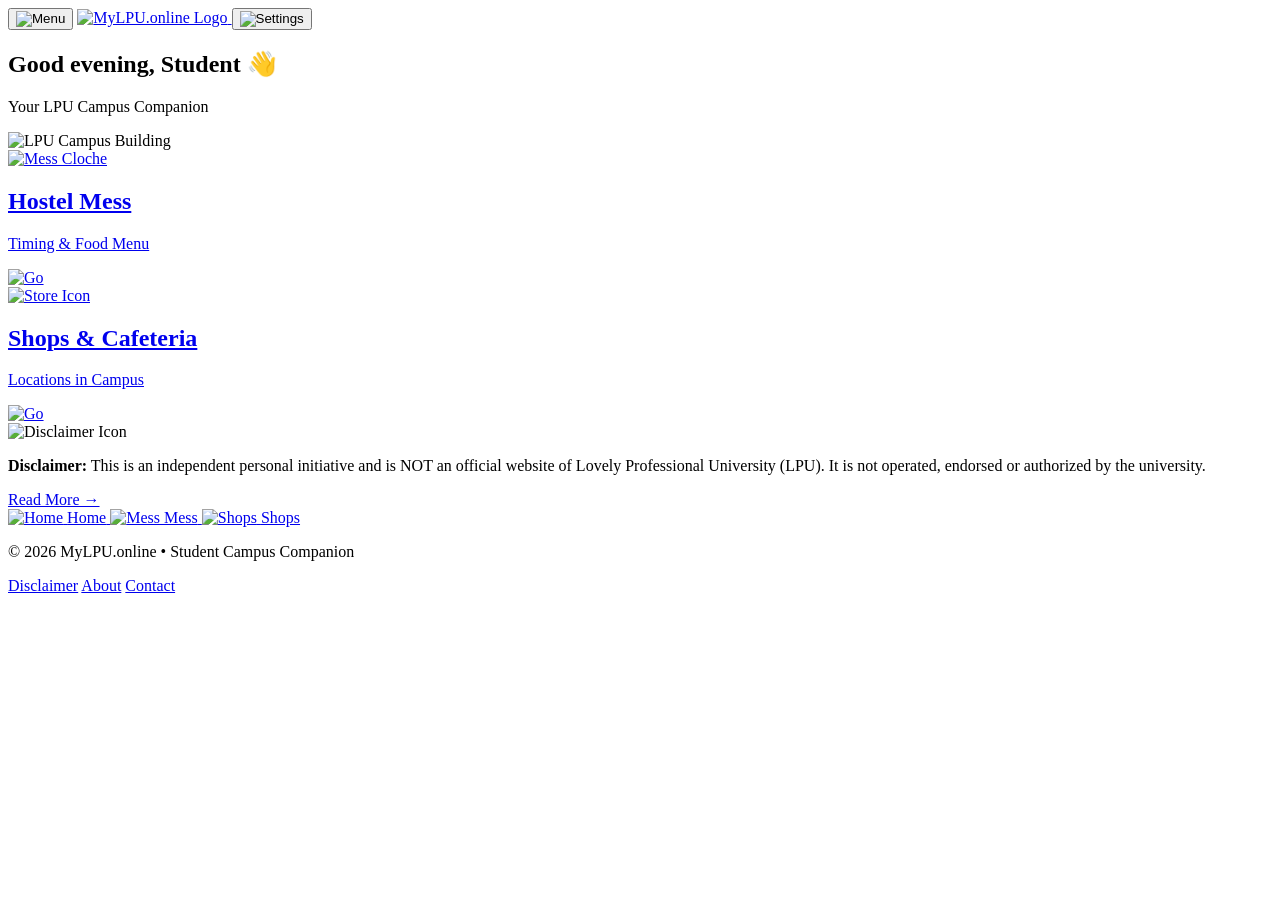
==== index.html @ d9cbcbd5 "Add files via upload" ====
<!DOCTYPE html>
<html lang="en">
<head>
  <meta charset="UTF-8">
  <meta name="viewport" content="width=device-width, initial-scale=1.0, maximum-scale=5.0">
  <title>MyLPU.online — Your LPU Campus Companion</title>
  <meta name="description" content="An independent student-created companion for Lovely Professional University. Explore hostel mess schedules, food menus, shops, and 3D campus navigation.">
  <link rel="stylesheet" href="css/style.css">
  <link rel="icon" type="image/svg+xml" href="assets/icons/logo.svg">
</head>
<body>

  <!-- Header V2 matching Screenshot 2 -->
  <header class="site-header-v2">
    <div class="header-container-v2">
      <!-- Hamburger Menu Button -->
      <button id="menu-toggle-btn" class="header-icon-btn" type="button" aria-label="Open Navigation Menu">
        <img src="assets/icons/menu.svg" alt="Menu" width="20" height="20">
      </button>

      <!-- Center Brand Logo -->
      <a href="index.html" class="header-logo-center" aria-label="MyLPU.online Home">
        <img src="assets/icons/logo.svg" alt="MyLPU.online Logo" class="header-center-logo">
      </a>

      <!-- Settings Button (Replaced Notification Button) -->
      <button id="settings-toggle-btn" class="header-icon-btn" type="button" aria-label="Settings">
        <img src="assets/icons/settings.svg" alt="Settings" width="20" height="20">
      </button>
    </div>
  </header>

  <!-- Main Content -->
  <main class="main-wrapper">
    <!-- Welcome Greeting -->
    <section class="greeting-section" aria-labelledby="dynamic-greeting">
      <h1 id="dynamic-greeting" class="dynamic-greeting">
        <span id="greeting-text">Good evening, Student</span>
        <span class="wave-emoji" aria-hidden="true">👋</span>
      </h1>
      <p class="greeting-subtitle">Your LPU Campus Companion</p>
    </section>

    <!-- Campus Picture Hero Banner (Uploaded Image 3) -->
    <div class="campus-hero-banner">
      <img src="assets/campus.png" alt="LPU Campus Building">
      <div class="campus-hero-overlay"></div>
    </div>

    <!-- Feature Cards Layout matching Screenshot 2 -->
    <section class="feature-cards-v2" aria-label="Campus Primary Services">
      <!-- CARD 1: HOSTEL MESS (Orange Glow Border) -->
      <a href="hostel-mess.html" class="feature-card-item highlight-orange">
        <div class="feature-card-left">
          <div class="feature-card-badge orange-badge">
            <img src="assets/icons/cloche.svg" alt="Mess Cloche" width="26" height="26">
          </div>
          <div class="feature-card-info">
            <h2>Hostel Mess</h2>
            <p>Timing &amp; Food Menu</p>
          </div>
        </div>
        <div class="feature-card-arrow">
          <img src="assets/icons/chevron-right.svg" alt="Go" width="18" height="18">
        </div>
      </a>

      <!-- CARD 2: SHOPS & CAFETERIA -->
      <a href="shops.html" class="feature-card-item">
        <div class="feature-card-left">
          <div class="feature-card-badge dark-badge">
            <img src="assets/icons/store.svg" alt="Store Icon" width="26" height="26">
          </div>
          <div class="feature-card-info">
            <h2>Shops &amp; Cafeteria</h2>
            <p>Locations in Campus</p>
          </div>
        </div>
        <div class="feature-card-arrow">
          <img src="assets/icons/chevron-right.svg" alt="Go" width="18" height="18">
        </div>
      </a>
    </section>

    <!-- Bottom Disclaimer Section -->
    <section class="bottom-disclaimer-box" aria-label="Disclaimer Notice">
      <img src="assets/icons/shield.svg" alt="Disclaimer Icon" class="disclaimer-shield-icon" width="20" height="20">
      <div class="disclaimer-text-content">
        <p>
          <strong>Disclaimer:</strong> This is an independent personal initiative and is NOT an official website of Lovely Professional University (LPU). It is not operated, endorsed or authorized by the university.
        </p>
        <a href="disclaimer.html" class="disclaimer-read-link">Read More &rarr;</a>
      </div>
    </section>
  </main>

  <!-- Mobile Bottom Navigation Bar -->
  <nav class="bottom-nav" aria-label="Mobile Bottom Navigation">
    <a href="index.html" class="bottom-nav-item active">
      <img src="assets/icons/home.svg" alt="Home" width="22" height="22">
      <span>Home</span>
    </a>
    <a href="hostel-mess.html" class="bottom-nav-item">
      <img src="assets/icons/utensils.svg" alt="Mess" width="22" height="22">
      <span>Mess</span>
    </a>
    <a href="shops.html" class="bottom-nav-item">
      <img src="assets/icons/store.svg" alt="Shops" width="22" height="22">
      <span>Shops</span>
    </a>
  </nav>

  <!-- Settings Modal Dialog -->
  <div id="settings-modal" class="settings-modal" style="display: none;">
    <div class="settings-backdrop" id="settings-backdrop"></div>
    <div class="settings-dialog">
      <div class="settings-header">
        <h2 style="font-size: 1.15rem; font-weight: 800; color: #FFFFFF;">Settings &amp; Info</h2>
        <button id="settings-close-btn" class="settings-close-btn" type="button" aria-label="Close Settings">&times;</button>
      </div>
      <div class="settings-body">
        <div class="setting-row">
          <div>
            <p class="setting-title">Campus Hub</p>
            <p class="setting-sub">Lovely Professional University, Punjab</p>
          </div>
          <span class="setting-badge">Active</span>
        </div>
        <div class="setting-row">
          <div>
            <p class="setting-title">Hostel Dining Schedule</p>
            <p class="setting-sub">Boys Hostel 14-Day Cycle</p>
          </div>
          <span class="setting-badge">Synced</span>
        </div>
        <div class="setting-links">
          <a href="disclaimer.html" class="setting-link-btn">Legal Disclaimer Notice &rarr;</a>
          <a href="about.html" class="setting-link-btn">About MyLPU.online Platform &rarr;</a>
          <a href="contact.html" class="setting-link-btn">Contact / Submit Correction &rarr;</a>
        </div>
      </div>
    </div>
  </div>

  <!-- Navigation Drawer (Hamburger Menu) -->
  <div id="nav-drawer" class="nav-drawer" style="display: none;">
    <div class="drawer-backdrop" id="drawer-backdrop"></div>
    <div class="drawer-content">
      <div class="drawer-header">
        <img src="assets/icons/logo.svg" alt="MyLPU Logo" style="height: 38px;">
        <button id="drawer-close-btn" class="settings-close-btn" type="button" aria-label="Close Menu">&times;</button>
      </div>
      <nav class="drawer-links">
        <a href="index.html" class="drawer-link active">Home</a>
        <a href="hostel-mess.html" class="drawer-link">Hostel Mess</a>
        <a href="shops.html" class="drawer-link">Shops &amp; Cafeteria</a>
        <a href="disclaimer.html" class="drawer-link">Disclaimer</a>
        <a href="about.html" class="drawer-link">About Us</a>
        <a href="contact.html" class="drawer-link">Contact</a>
      </nav>
    </div>
  </div>

  <!-- Footer -->
  <footer class="site-footer">
    <div class="footer-content">
      <p>&copy; 2026 MyLPU.online • Student Campus Companion</p>
      <div class="footer-nav">
        <a href="disclaimer.html">Disclaimer</a>
        <a href="about.html">About</a>
        <a href="contact.html">Contact</a>
      </div>
    </div>
  </footer>

  <script src="js/menu-data.js"></script>
  <script src="js/app.js"></script>
</body>
</html>
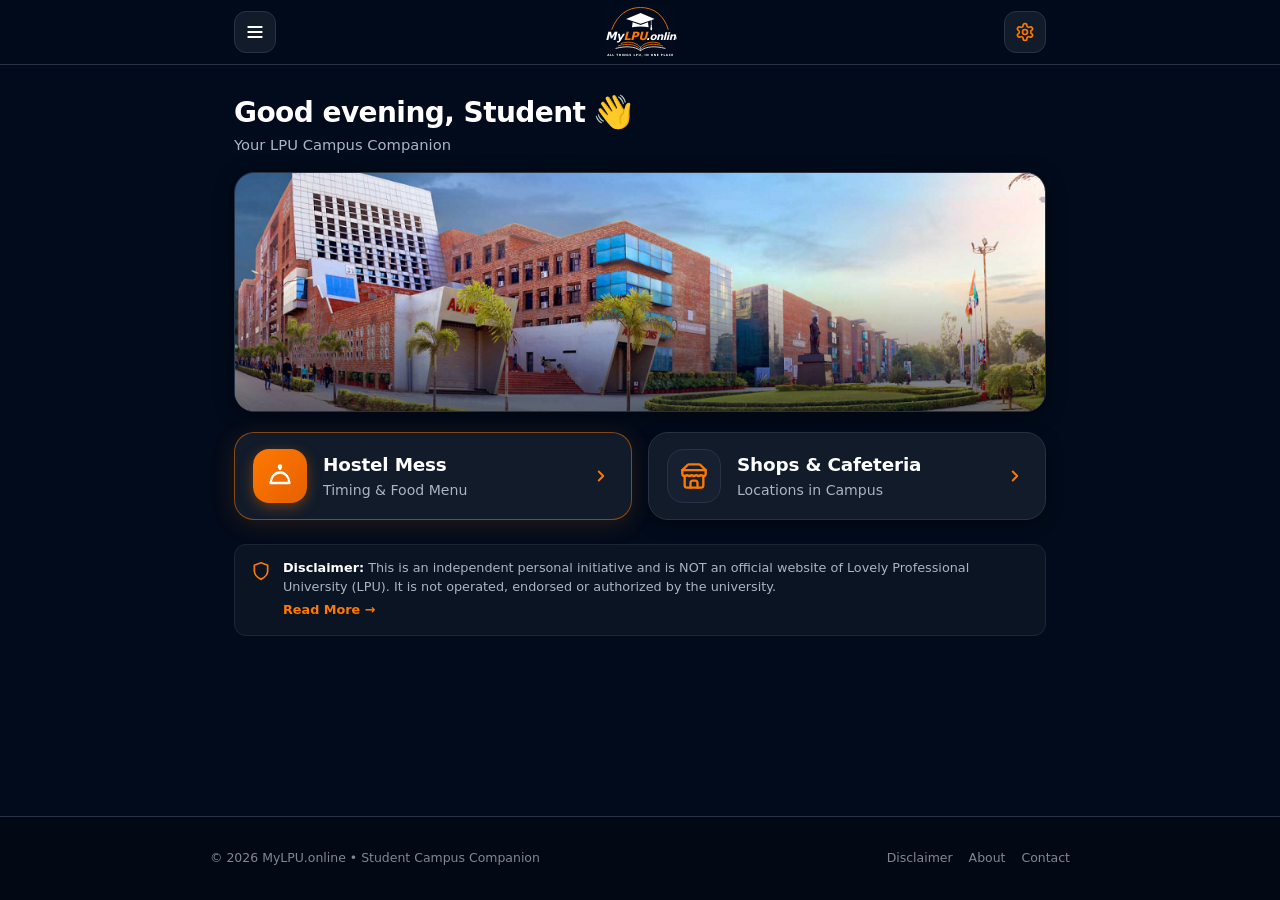
==== commit e848b717: "Update index.html" ====
--- a/index.html
+++ b/index.html
@@ -7,6 +7,8 @@
   <meta name="description" content="An independent student-created companion for Lovely Professional University. Explore hostel mess schedules, food menus, shops, and 3D campus navigation.">
   <link rel="stylesheet" href="css/style.css">
   <link rel="icon" type="image/svg+xml" href="assets/icons/logo.svg">
+  <script async src="https://pagead2.googlesyndication.com/pagead/js/adsbygoogle.js?client=ca-pub-3467220870074340"
+     crossorigin="anonymous"></script>
 </head>
 <body>
 
--- a/css/style.css
+++ b/css/style.css
@@ -0,0 +1,1683 @@
+
+:root {
+  --bg-primary: #020B1B;
+  --bg-surface: #0B1422;
+  --bg-card: #111B2A;
+  --bg-card-dark: #151519;
+  --bg-card-hover: #162338;
+  --accent-orange: #FF7900;
+  --accent-orange-hover: #E66D00;
+  --accent-orange-light: rgba(255, 121, 0, 0.12);
+  --accent-orange-border: rgba(255, 121, 0, 0.3);
+  --text-primary: #FFFFFF;
+  --text-secondary: #AAB4C5;
+  --text-muted: #85858F;
+  --border: #273244;
+  --border-dark: #28282D;
+  --border-subtle: #1C2638;
+  --success: #10B981;
+  --success-bg: rgba(16, 185, 129, 0.12);
+  --radius-lg: 18px;
+  --radius-md: 12px;
+  --radius-sm: 8px;
+  --radius-full: 9999px;
+  --shadow-card: 0 8px 24px -4px rgba(0, 0, 0, 0.5);
+  --shadow-glow: 0 0 20px -3px rgba(255, 121, 0, 0.35);
+  --font-family: system-ui, -apple-system, BlinkMacSystemFont, "Segoe UI", Roboto, "Helvetica Neue", Arial, sans-serif;
+}
+
+/* Reset & Box Sizing */
+*, *::before, *::after {
+  box-sizing: border-box;
+  margin: 0;
+  padding: 0;
+}
+
+html {
+  font-family: var(--font-family);
+  background-color: var(--bg-primary);
+  color: var(--text-primary);
+  scroll-behavior: smooth;
+  -webkit-text-size-adjust: 100%;
+}
+
+body {
+  min-height: 100vh;
+  display: flex;
+  flex-direction: column;
+  background-color: var(--bg-primary);
+  color: var(--text-primary);
+  line-height: 1.5;
+  overflow-x: hidden;
+}
+
+/* Links & Buttons */
+a {
+  color: inherit;
+  text-decoration: none;
+  transition: all 0.2s ease;
+}
+
+button {
+  cursor: pointer;
+  border: none;
+  background: none;
+  font-family: inherit;
+  transition: all 0.2s ease;
+}
+
+/* Custom Scrollbars */
+::-webkit-scrollbar {
+  width: 6px;
+  height: 6px;
+}
+::-webkit-scrollbar-track {
+  background: #070E1A;
+}
+::-webkit-scrollbar-thumb {
+  background: var(--border);
+  border-radius: 4px;
+}
+::-webkit-scrollbar-thumb:hover {
+  background: var(--accent-orange);
+}
+
+/* ==========================================================================
+   Header & Navigation
+   ========================================================================== */
+.site-header,
+.site-header-v2 {
+  position: sticky;
+  top: 0;
+  z-index: 50;
+  width: 100%;
+  background: rgba(2, 11, 27, 0.95);
+  backdrop-filter: blur(12px);
+  -webkit-backdrop-filter: blur(12px);
+  border-bottom: 1px solid var(--border);
+}
+
+.header-container,
+.header-container-v2 {
+  max-width: 480px;
+  width: 100%;
+  margin: 0 auto;
+  padding: 0 16px;
+  height: 60px;
+  display: flex !important;
+  flex-direction: row !important;
+  align-items: center !important;
+  justify-content: space-between !important;
+  box-sizing: border-box;
+}
+
+@media (min-width: 768px) {
+  .header-container,
+  .header-container-v2 {
+    max-width: 860px;
+    padding: 0 24px;
+    height: 64px;
+  }
+}
+
+.header-logo-center {
+  flex: 1;
+  display: flex;
+  align-items: center;
+  justify-content: center;
+  text-decoration: none;
+  height: 100%;
+  padding: 0 8px;
+}
+
+.header-page-title {
+  flex: 1;
+  text-align: center;
+  font-size: 1.15rem;
+  font-weight: 700;
+  color: #FFFFFF;
+  letter-spacing: -0.01em;
+  margin: 0;
+  padding: 0 8px;
+}
+
+.brand-logo {
+  display: inline-flex;
+  align-items: center;
+  gap: 10px;
+  text-decoration: none;
+}
+
+.logo-badge {
+  width: 34px;
+  height: 34px;
+  border-radius: 10px;
+  background: linear-gradient(135deg, #1E293B, #0B1422);
+  border: 1px solid var(--accent-orange-border);
+  display: flex;
+  align-items: center;
+  justify-content: center;
+  box-shadow: var(--shadow-glow);
+}
+
+.logo-badge img {
+  width: 22px;
+  height: 22px;
+}
+
+.logo-text {
+  font-size: 1.25rem;
+  font-weight: 800;
+  letter-spacing: -0.02em;
+  color: #FFFFFF;
+}
+
+.logo-text .orange {
+  color: var(--accent-orange);
+}
+
+.logo-text .tld {
+  font-size: 0.85rem;
+  font-weight: 500;
+  color: var(--text-secondary);
+}
+
+.nav-links-desktop {
+  display: none;
+  align-items: center;
+  gap: 8px;
+}
+
+@media (min-width: 768px) {
+  .nav-links-desktop {
+    display: flex;
+  }
+}
+
+.nav-link {
+  padding: 8px 14px;
+  font-size: 0.85rem;
+  font-weight: 600;
+  color: var(--text-secondary);
+  border-radius: var(--radius-sm);
+  transition: all 0.2s ease;
+}
+
+.nav-link:hover, .nav-link.active {
+  color: #FFFFFF;
+  background-color: var(--bg-surface);
+}
+
+.nav-link.active {
+  color: var(--accent-orange);
+  border: 1px solid var(--border);
+}
+
+/* ==========================================================================
+   Mobile Bottom Navigation Bar
+   ========================================================================== */
+.bottom-nav {
+  position: fixed;
+  bottom: 0;
+  left: 0;
+  right: 0;
+  z-index: 50;
+  background: rgba(7, 14, 26, 0.96);
+  backdrop-filter: blur(16px);
+  -webkit-backdrop-filter: blur(16px);
+  border-top: 1px solid var(--border);
+  display: flex;
+  justify-content: space-around;
+  align-items: center;
+  height: 60px;
+  padding: 0 8px;
+}
+
+@media (min-width: 1024px) {
+  .bottom-nav {
+    display: none;
+  }
+}
+
+.bottom-nav-item {
+  display: flex;
+  flex-direction: column;
+  align-items: center;
+  justify-content: center;
+  flex: 1;
+  height: 100%;
+  color: var(--text-secondary);
+  font-size: 0.72rem;
+  font-weight: 600;
+  gap: 3px;
+  position: relative;
+  transition: all 0.2s ease;
+}
+
+.bottom-nav-item img {
+  width: 22px;
+  height: 22px;
+  opacity: 0.55;
+  filter: grayscale(100%) brightness(1.15);
+  transition: all 0.2s ease;
+}
+
+.bottom-nav-item:hover img {
+  opacity: 0.85;
+  filter: grayscale(40%);
+}
+
+.bottom-nav-item.active {
+  color: var(--accent-orange);
+  font-weight: 800;
+}
+
+.bottom-nav-item.active img {
+  opacity: 1;
+  filter: none;
+  transform: translateY(-1px);
+}
+
+.bottom-nav-item.active::after {
+  content: "";
+  position: absolute;
+  top: 0;
+  width: 28px;
+  height: 3px;
+  background-color: var(--accent-orange);
+  border-radius: var(--radius-full);
+  box-shadow: var(--shadow-glow);
+}
+
+/* ==========================================================================
+   Main Content Container
+   ========================================================================== */
+.main-wrapper {
+  flex: 1;
+  max-width: 480px;
+  width: 100%;
+  margin: 0 auto;
+  padding: 16px 16px 100px 16px;
+  box-sizing: border-box;
+}
+
+@media (min-width: 768px) {
+  .main-wrapper {
+    max-width: 720px;
+    padding: 24px 24px 100px 24px;
+  }
+}
+
+@media (min-width: 1024px) {
+  .main-wrapper {
+    max-width: 860px;
+    padding-bottom: 60px;
+  }
+}
+
+/* ==========================================================================
+   Home Screen Specifics
+   ========================================================================== */
+.greeting-section {
+  margin: 6px 0 16px 0;
+}
+
+.dynamic-greeting {
+  font-size: clamp(1.3rem, 5.2vw, 1.75rem);
+  font-weight: 700;
+  color: #FFFFFF;
+  letter-spacing: -0.02em;
+  line-height: 1.25;
+  display: flex;
+  align-items: center;
+  gap: 8px;
+  margin: 0;
+}
+
+.wave-emoji {
+  display: inline-block;
+  font-size: 1.15em;
+  line-height: 1;
+}
+
+.greeting-subtitle {
+  font-size: 0.92rem;
+  color: var(--text-secondary);
+  margin-top: 4px;
+  font-weight: 400;
+}
+
+/* Only Two Main Feature Cards */
+.home-cards-grid {
+  display: grid;
+  grid-template-columns: 1fr;
+  gap: 16px;
+  margin-bottom: 36px;
+}
+
+@media (min-width: 640px) {
+  .home-cards-grid {
+    grid-template-columns: repeat(2, 1fr);
+    gap: 20px;
+  }
+}
+
+.feature-card {
+  position: relative;
+  background-color: var(--bg-card);
+  border: 1px solid var(--border);
+  border-radius: var(--radius-lg);
+  padding: 24px;
+  display: flex;
+  flex-direction: column;
+  justify-content: space-between;
+  text-decoration: none;
+  min-height: 180px;
+  box-shadow: var(--shadow-card);
+  transition: all 0.25s ease;
+  overflow: hidden;
+}
+
+.feature-card:hover {
+  background-color: var(--bg-card-hover);
+  border-color: var(--accent-orange-border);
+  transform: translateY(-2px);
+  box-shadow: 0 12px 30px -5px rgba(0, 0, 0, 0.6);
+}
+
+.feature-icon-wrapper {
+  width: 48px;
+  height: 48px;
+  border-radius: var(--radius-md);
+  background-color: var(--accent-orange-light);
+  border: 1px solid var(--accent-orange-border);
+  display: flex;
+  align-items: center;
+  justify-content: center;
+  margin-bottom: 18px;
+}
+
+.feature-icon-wrapper img {
+  width: 24px;
+  height: 24px;
+}
+
+.feature-title {
+  font-size: 1.25rem;
+  font-weight: 800;
+  color: #FFFFFF;
+  letter-spacing: -0.01em;
+}
+
+.feature-subtitle {
+  font-size: 0.9rem;
+  color: var(--text-secondary);
+  margin-top: 6px;
+}
+
+.feature-card-footer {
+  margin-top: 20px;
+  display: flex;
+  align-items: center;
+  justify-content: flex-end;
+}
+
+.arrow-circle {
+  width: 32px;
+  height: 32px;
+  border-radius: var(--radius-full);
+  background-color: var(--bg-surface);
+  display: flex;
+  align-items: center;
+  justify-content: center;
+  transition: all 0.2s ease;
+}
+
+.arrow-circle img {
+  width: 16px;
+  height: 16px;
+}
+
+.feature-card:hover .arrow-circle {
+  background-color: var(--accent-orange);
+}
+
+.feature-card:hover .arrow-circle img {
+  filter: brightness(2);
+}
+
+/* Home Bottom Disclaimer */
+.bottom-disclaimer-box {
+  background-color: var(--bg-surface);
+  border: 1px solid var(--border-subtle);
+  border-radius: var(--radius-md);
+  padding: 16px;
+  margin-top: 32px;
+  display: flex;
+  align-items: flex-start;
+  gap: 12px;
+}
+
+.disclaimer-icon {
+  width: 20px;
+  height: 20px;
+  flex-shrink: 0;
+  margin-top: 2px;
+}
+
+.disclaimer-text {
+  font-size: 0.78rem;
+  color: var(--text-secondary);
+  line-height: 1.5;
+}
+
+.disclaimer-link {
+  color: var(--accent-orange);
+  font-weight: 600;
+  text-decoration: underline;
+  margin-left: 6px;
+}
+
+/* ==========================================================================
+   Hostel Mess & Menu Page
+   ========================================================================== */
+.mess-header-bar {
+  display: flex;
+  align-items: center;
+  justify-content: space-between;
+  margin-bottom: 20px;
+}
+
+.back-hub-btn {
+  display: inline-flex;
+  align-items: center;
+  gap: 6px;
+  padding: 8px 14px;
+  border-radius: var(--radius-md);
+  background-color: var(--bg-surface);
+  border: 1px solid var(--border);
+  color: var(--text-secondary);
+  font-size: 0.8rem;
+  font-weight: 600;
+}
+
+.back-hub-btn:hover {
+  color: #FFFFFF;
+  border-color: var(--accent-orange-border);
+}
+
+.mess-title-block {
+  margin-bottom: 20px;
+}
+
+.mess-title {
+  font-size: 1.85rem;
+  font-weight: 800;
+  color: #FFFFFF;
+}
+
+.mess-subtitle {
+  font-size: 0.85rem;
+  color: var(--text-secondary);
+  margin-top: 4px;
+}
+
+/* Segmented Tabs (Tab 1 Timing / Tab 2 Menu) */
+.tab-controls {
+  display: flex;
+  background-color: var(--bg-surface);
+  border: 1px solid var(--border);
+  border-radius: var(--radius-md);
+  padding: 4px;
+  gap: 6px;
+  margin-bottom: 24px;
+}
+
+.tab-btn {
+  flex: 1;
+  padding: 10px 16px;
+  border-radius: var(--radius-sm);
+  font-size: 0.85rem;
+  font-weight: 700;
+  color: var(--text-secondary);
+  text-align: center;
+  transition: all 0.2s ease;
+}
+
+.tab-btn.active {
+  background-color: var(--accent-orange);
+  color: #FFFFFF;
+  box-shadow: var(--shadow-glow);
+}
+
+/* Tab 1: Timing Screen */
+.timing-cards-container {
+  display: grid;
+  grid-template-columns: 1fr;
+  gap: 16px;
+}
+
+@media (min-width: 640px) {
+  .timing-cards-container {
+    grid-template-columns: repeat(2, 1fr);
+  }
+}
+
+.timing-card {
+  background-color: var(--bg-card);
+  border: 1px solid var(--border);
+  border-radius: var(--radius-md);
+  padding: 20px;
+  display: flex;
+  flex-direction: column;
+  justify-content: space-between;
+}
+
+.timing-card-header {
+  display: flex;
+  align-items: center;
+  gap: 12px;
+  margin-bottom: 12px;
+}
+
+.timing-icon-box {
+  width: 38px;
+  height: 38px;
+  border-radius: var(--radius-sm);
+  background-color: var(--accent-orange-light);
+  border: 1px solid var(--accent-orange-border);
+  display: flex;
+  align-items: center;
+  justify-content: center;
+}
+
+.timing-icon-box img {
+  width: 20px;
+  height: 20px;
+}
+
+.timing-meal-name {
+  font-size: 1.1rem;
+  font-weight: 700;
+  color: #FFFFFF;
+}
+
+.timing-hours {
+  font-size: 0.95rem;
+  font-weight: 600;
+  color: var(--accent-orange);
+  margin-top: 4px;
+}
+
+.timing-status-verified {
+  display: inline-flex;
+  align-items: center;
+  gap: 6px;
+  font-size: 0.72rem;
+  font-weight: 600;
+  color: var(--success);
+  margin-top: 12px;
+}
+
+.timing-notice-box {
+  background-color: var(--bg-surface);
+  border: 1px solid var(--border-subtle);
+  border-radius: var(--radius-md);
+  padding: 14px 16px;
+  margin-top: 20px;
+  font-size: 0.8rem;
+  color: var(--text-secondary);
+  line-height: 1.5;
+}
+
+/* Tab 2: Live Menu Controls & Active Highlights */
+.menu-top-toolbar {
+  display: flex;
+  flex-direction: column;
+  gap: 12px;
+  margin-bottom: 20px;
+}
+
+@media (min-width: 640px) {
+  .menu-top-toolbar {
+    flex-direction: row;
+    align-items: center;
+    justify-content: space-between;
+  }
+}
+
+.week-switch-group {
+  display: inline-flex;
+  background-color: var(--bg-surface);
+  border: 1px solid var(--border);
+  border-radius: var(--radius-md);
+  padding: 3px;
+}
+
+.week-btn {
+  padding: 6px 14px;
+  border-radius: var(--radius-sm);
+  font-size: 0.8rem;
+  font-weight: 700;
+  color: var(--text-secondary);
+}
+
+.week-btn.active {
+  background-color: var(--accent-orange);
+  color: #FFFFFF;
+}
+
+.current-time-indicator {
+  display: inline-flex;
+  align-items: center;
+  gap: 6px;
+  font-size: 0.75rem;
+  font-weight: 600;
+  color: var(--text-secondary);
+  background-color: var(--bg-surface);
+  padding: 6px 12px;
+  border-radius: var(--radius-md);
+  border: 1px solid var(--border-subtle);
+}
+
+.live-pulse-dot {
+  width: 8px;
+  height: 8px;
+  border-radius: var(--radius-full);
+  background-color: var(--accent-orange);
+  box-shadow: 0 0 8px var(--accent-orange);
+}
+
+/* 7-Day Selector Bar */
+.day-selector-strip {
+  display: grid;
+  grid-template-columns: repeat(7, 1fr);
+  gap: 6px;
+  margin-bottom: 20px;
+}
+
+.day-tile {
+  background-color: var(--bg-surface);
+  border: 1px solid var(--border-subtle);
+  border-radius: var(--radius-md);
+  padding: 8px 2px;
+  display: flex;
+  flex-direction: column;
+  align-items: center;
+  justify-content: center;
+  position: relative;
+  transition: all 0.2s ease;
+}
+
+.day-tile:hover {
+  background-color: var(--bg-card);
+  border-color: var(--border);
+}
+
+.day-tile.active {
+  background-color: var(--bg-surface);
+  border-color: var(--accent-orange-border);
+  box-shadow: var(--shadow-card);
+}
+
+.day-number {
+  font-size: 0.75rem;
+  font-weight: 600;
+  color: var(--text-muted);
+}
+
+.day-tile.active .day-number {
+  color: var(--accent-orange);
+}
+
+.day-name {
+  font-size: 0.78rem;
+  font-weight: 800;
+  color: var(--text-secondary);
+  margin-top: 1px;
+}
+
+.day-tile.active .day-name {
+  color: #FFFFFF;
+}
+
+.day-tile.active::after {
+  content: "";
+  position: absolute;
+  bottom: 3px;
+  width: 16px;
+  height: 2px;
+  background-color: var(--accent-orange);
+  border-radius: var(--radius-full);
+}
+
+/* Today Menu Status Label */
+.menu-day-banner {
+  margin-bottom: 20px;
+  display: flex;
+  align-items: baseline;
+  justify-content: space-between;
+}
+
+.menu-day-heading {
+  font-size: 1.35rem;
+  font-weight: 800;
+  color: #FFFFFF;
+}
+
+.menu-cycle-tag {
+  font-size: 0.75rem;
+  font-weight: 700;
+  color: var(--accent-orange);
+  text-transform: uppercase;
+  letter-spacing: 0.05em;
+}
+
+/* 4 Meal Cards Layout */
+.meal-cards-grid {
+  display: grid;
+  grid-template-columns: 1fr;
+  gap: 16px;
+}
+
+@media (min-width: 768px) {
+  .meal-cards-grid {
+    grid-template-columns: repeat(2, 1fr);
+    gap: 20px;
+  }
+}
+
+.meal-card {
+  background-color: var(--bg-card-dark);
+  border: 1px solid var(--border-dark);
+  border-radius: var(--radius-lg);
+  padding: 20px;
+  display: flex;
+  flex-direction: column;
+  position: relative;
+  transition: all 0.25s ease;
+}
+
+.meal-card.current-active-meal {
+  border-color: var(--accent-orange);
+  box-shadow: 0 0 24px -4px rgba(255, 121, 0, 0.3);
+}
+
+.active-meal-badge {
+  position: absolute;
+  top: 12px;
+  right: 12px;
+  background-color: var(--accent-orange);
+  color: #FFFFFF;
+  font-size: 0.68rem;
+  font-weight: 800;
+  padding: 3px 8px;
+  border-radius: var(--radius-full);
+  text-transform: uppercase;
+  letter-spacing: 0.05em;
+  box-shadow: var(--shadow-glow);
+}
+
+.meal-card-top {
+  display: flex;
+  align-items: center;
+  gap: 12px;
+  padding-bottom: 14px;
+  border-bottom: 1px solid var(--border-dark);
+}
+
+.meal-icon-frame {
+  width: 40px;
+  height: 40px;
+  border-radius: var(--radius-sm);
+  background-color: var(--accent-orange-light);
+  border: 1px solid var(--accent-orange-border);
+  display: flex;
+  align-items: center;
+  justify-content: center;
+}
+
+.meal-icon-frame img {
+  width: 22px;
+  height: 22px;
+}
+
+.meal-card-title {
+  font-size: 1.15rem;
+  font-weight: 800;
+  color: #FFFFFF;
+}
+
+.meal-card-timing {
+  font-size: 0.8rem;
+  color: var(--text-muted);
+  margin-top: 2px;
+}
+
+.meal-food-rows {
+  margin-top: 14px;
+  display: flex;
+  flex-direction: column;
+  gap: 12px;
+}
+
+.food-row {
+  display: flex;
+  flex-direction: column;
+  gap: 2px;
+  padding-bottom: 10px;
+  border-bottom: 1px solid rgba(255, 255, 255, 0.04);
+}
+
+.food-row:last-child {
+  border-bottom: none;
+  padding-bottom: 0;
+}
+
+@media (min-width: 640px) {
+  .food-row {
+    flex-direction: row;
+    gap: 14px;
+    align-items: baseline;
+  }
+}
+
+.category-label {
+  font-size: 0.68rem;
+  font-weight: 700;
+  color: var(--text-muted);
+  text-transform: uppercase;
+  letter-spacing: 0.04em;
+  min-width: 140px;
+  flex-shrink: 0;
+}
+
+.items-content {
+  font-size: 0.88rem;
+  font-weight: 500;
+  color: #FFFFFF;
+  line-height: 1.4;
+}
+
+.accompaniment-pill {
+  display: inline-block;
+  font-size: 0.72rem;
+  color: var(--text-secondary);
+  background-color: var(--bg-surface);
+  border: 1px solid var(--border-subtle);
+  border-radius: 4px;
+  padding: 1px 6px;
+  margin-top: 4px;
+}
+
+/* Mess Menu Page Footer Disclaimer Only */
+.mess-disclaimer-bar {
+  margin-top: 32px;
+  padding: 16px;
+  background-color: var(--bg-surface);
+  border: 1px solid var(--border-subtle);
+  border-radius: var(--radius-md);
+  font-size: 0.78rem;
+  color: var(--text-secondary);
+  text-align: center;
+  line-height: 1.5;
+}
+
+/* ==========================================================================
+   Shops "Coming Soon" Page
+   ========================================================================== */
+.coming-soon-wrapper {padding: 48px 24px;
+  text-align: center;
+  margin-top: 20px;
+}
+
+.coming-soon-icon-box {
+  width: 72px;
+  height: 72px;
+  border-radius: var(--radius-lg);
+  background-color: var(--accent-orange-light);
+  border: 1px solid var(--accent-orange-border);
+  display: inline-flex;
+  align-items: center;
+  justify-content: center;
+  margin-bottom: 20px;
+  box-shadow: var(--shadow-glow);
+}
+
+.coming-soon-icon-box img {
+  width: 36px;
+  height: 36px;
+}
+
+.coming-soon-badge {
+  display: inline-block;
+  font-size: 0.75rem;
+  font-weight: 800;
+  text-transform: uppercase;
+  letter-spacing: 0.06em;
+  color: var(--accent-orange);
+  background-color: var(--accent-orange-light);
+  border: 1px solid var(--accent-orange-border);
+  padding: 4px 12px;
+  border-radius: var(--radius-full);
+  margin-bottom: 12px;
+}
+
+.coming-soon-title {
+  font-size: 1.85rem;
+  font-weight: 800;
+  color: #FFFFFF;
+  margin-bottom: 12px;
+}
+
+.coming-soon-desc {
+  font-size: 0.95rem;
+  color: var(--text-secondary);
+  max-width: 520px;
+  margin: 0 auto 28px auto;
+  line-height: 1.6;
+}
+
+.btn-primary {
+  display: inline-flex;
+  align-items: center;
+  gap: 8px;
+  background-color: var(--accent-orange);
+  color: #FFFFFF;
+  font-size: 0.9rem;
+  font-weight: 700;
+  padding: 12px 24px;
+  border-radius: var(--radius-md);
+  box-shadow: var(--shadow-glow);
+}
+
+.btn-primary:hover {
+  background-color: var(--accent-orange-hover);
+}
+
+
+.disclaimer-card { padding: 32px 24px;
+  box-shadow: var(--shadow-card);
+  margin-top: 16px;
+}
+
+@media (min-width: 640px) {
+  .disclaimer-card {
+    padding: 40px;
+  }
+}
+
+.disclaimer-section {
+  margin-bottom: 24px;
+}
+
+.section-label {
+  font-size: 0.8rem;
+  font-weight: 800;
+  color: var(--accent-orange);
+  text-transform: uppercase;
+  letter-spacing: 0.05em;
+  margin-bottom: 6px;
+}
+
+.section-body {
+  font-size: 0.95rem;
+  color: var(--text-secondary);
+  line-height: 1.6;
+  padding-left: 14px;
+  border-left: 2px solid var(--border);
+}
+
+/* Footer (Used on Homepage and other info pages) */
+.site-footer {
+  width: 100%;
+  background-color: #030914;
+  border-top: 1px solid var(--border);
+  padding: 32px 16px;
+  margin-top: auto;
+}
+
+.footer-content {
+  max-width: 860px;
+  margin: 0 auto;
+  display: flex;
+  flex-direction: column;
+  gap: 16px;
+  text-align: center;
+  font-size: 0.78rem;
+  color: var(--text-muted);
+}
+
+@media (min-width: 640px) {
+  .footer-content {
+    flex-direction: row;
+    justify-content: space-between;
+    text-align: left;
+  }
+}
+
+.footer-nav {
+  display: flex;
+  gap: 16px;
+  justify-content: center;
+}
+
+.footer-nav a:hover {
+  color: var(--accent-orange);
+}
+
+
+/* ==========================================================================
+   Additions for Screenshot 2 & Date Picker Design
+   ========================================================================== */
+
+/* Header Buttons & Logo V2 */
+.header-icon-btn {
+  width: 42px;
+  height: 42px;
+  border-radius: 12px;
+  background-color: #111B2A;
+  border: 1px solid #273244;
+  display: flex;
+  align-items: center;
+  justify-content: center;
+  color: #FFFFFF;
+  cursor: pointer;
+  transition: all 0.2s ease;
+  flex-shrink: 0;
+  padding: 0;
+  text-decoration: none;
+}
+
+.header-icon-btn:hover {
+  border-color: #FF7900;
+  background-color: #1A2638;
+}
+
+.header-icon-btn img {
+  width: 20px;
+  height: 20px;
+  display: block;
+}
+
+.header-center-logo {
+  height: 48px;
+  width: auto;
+  max-width: 175px;
+  object-fit: contain;
+  display: block;
+}
+
+@media (min-width: 640px) {
+  .header-center-logo {
+    height: 52px;
+    max-width: 200px;
+  }
+}
+
+/* Campus Hero Banner */
+.campus-hero-banner {
+  width: 100%;
+  height: 190px;
+  border-radius: 20px;
+  overflow: hidden;
+  position: relative;
+  margin: 14px 0 20px 0;
+  border: 1px solid #273244;
+  background-color: #111B2A;
+  box-shadow: 0 4px 20px rgba(0, 0, 0, 0.4);
+}
+
+@media (min-width: 640px) {
+  .campus-hero-banner {
+    height: 240px;
+  }
+}
+
+.campus-hero-banner img {
+  width: 100%;
+  height: 100%;
+  object-fit: cover;
+  object-position: center 35%;
+  display: block;
+}
+
+.campus-hero-overlay {
+  position: absolute;
+  inset: 0;
+  background: linear-gradient(180deg, rgba(2, 11, 27, 0) 45%, rgba(2, 11, 27, 0.6) 100%);
+  pointer-events: none;
+}
+
+/* Feature Cards V2 matching Screenshot 2 */
+.feature-cards-v2 {
+  display: flex;
+  flex-direction: column;
+  gap: 14px;
+  margin-bottom: 24px;
+}
+
+@media (min-width: 640px) {
+  .feature-cards-v2 {
+    display: grid;
+    grid-template-columns: repeat(2, 1fr);
+    gap: 16px;
+  }
+}
+
+.feature-card-item {
+  display: flex;
+  align-items: center;
+  justify-content: space-between;
+  background-color: #111B2A;
+  border: 1px solid #273244;
+  border-radius: 20px;
+  padding: 16px 18px;
+  text-decoration: none;
+  transition: all 0.25s ease;
+  box-shadow: 0 4px 16px rgba(0, 0, 0, 0.35);
+}
+
+.feature-card-item.highlight-orange {
+  border: 1.5px solid rgba(255, 121, 0, 0.5);
+  box-shadow: 0 4px 24px rgba(255, 121, 0, 0.15);
+}
+
+.feature-card-item:hover {
+  transform: translateY(-2px);
+  background-color: #162234;
+  border-color: #FF7900;
+}
+
+.feature-card-left {
+  display: flex;
+  align-items: center;
+  gap: 16px;
+}
+
+.feature-card-badge {
+  width: 54px;
+  height: 54px;
+  border-radius: 16px;
+  display: flex;
+  align-items: center;
+  justify-content: center;
+  flex-shrink: 0;
+}
+
+.feature-card-badge.orange-badge {
+  background: linear-gradient(135deg, #FF7900 0%, #E66000 100%);
+  box-shadow: 0 4px 14px rgba(255, 121, 0, 0.35);
+}
+
+.feature-card-badge.dark-badge {
+  background-color: #162030;
+  border: 1px solid #273244;
+}
+
+.feature-card-badge img {
+  width: 28px;
+  height: 28px;
+  display: block;
+}
+
+.feature-card-info h2 {
+  font-size: 1.15rem;
+  font-weight: 700;
+  color: #FFFFFF;
+  margin: 0 0 2px 0;
+  letter-spacing: -0.01em;
+}
+
+.feature-card-info p {
+  font-size: 0.88rem;
+  color: #AAB4C5;
+  margin: 0;
+  font-weight: 400;
+}
+
+.feature-card-arrow {
+  width: 24px;
+  height: 24px;
+  display: flex;
+  align-items: center;
+  justify-content: center;
+  flex-shrink: 0;
+}
+
+.feature-card-arrow img {
+  width: 18px;
+  height: 18px;
+  transition: transform 0.2s ease;
+}
+
+.feature-card-item:hover .feature-card-arrow img {
+  transform: translateX(3px);
+}
+
+/* Bottom Disclaimer Box */
+.bottom-disclaimer-box {
+  padding: 14px 16px;
+  display: flex;
+  align-items: flex-start;
+  gap: 12px;
+  margin-top: 20px;
+  margin-bottom: 24px;
+}
+
+.disclaimer-shield-icon {
+  width: 20px;
+  height: 20px;
+  flex-shrink: 0;
+  margin-top: 2px;
+}
+
+.disclaimer-text-content p {
+  font-size: 0.8rem;
+  color: #AAB4C5;
+  line-height: 1.45;
+  margin: 0;
+}
+
+.disclaimer-text-content strong {
+  color: #FFFFFF;
+  font-weight: 700;
+}
+
+.disclaimer-read-link {
+  display: inline-block;
+  margin-top: 4px;
+  font-size: 0.8rem;
+  font-weight: 600;
+  color: #FF7900;
+  text-decoration: none;
+}
+
+.disclaimer-read-link:hover {
+  text-decoration: underline;
+}
+
+/* Mess V2 Layout & Tabs */
+.mess-tabs-v2 {
+  display: flex;
+  background-color: #0B1422;
+  border: 1px solid #273244;
+  border-radius: 9999px;
+  padding: 4px;
+  gap: 4px;
+  margin-bottom: 20px;
+  max-width: 440px;
+  margin-left: auto;
+  margin-right: auto;
+}
+
+.mess-tab-pill {
+  flex: 1;
+  display: flex;
+  align-items: center;
+  justify-content: center;
+  gap: 8px;
+  padding: 10px 18px;
+  border-radius: 9999px;
+  font-size: 0.9rem;
+  font-weight: 600;
+  color: #AAB4C5;
+  transition: all 0.2s ease;
+  background: transparent;
+  border: none;
+  cursor: pointer;
+}
+
+.mess-tab-pill.active {
+  background: #FF7900;
+  color: #FFFFFF;
+  font-weight: 700;
+  box-shadow: 0 4px 14px rgba(255, 121, 0, 0.4);
+}
+
+.mess-tab-pill img {
+  width: 18px;
+  height: 18px;
+}
+
+/* Screenshot 2 Timing List */
+.timing-list-v2 {
+  display: flex;
+  flex-direction: column;
+  gap: 12px;
+}
+
+.timing-item-card {
+  background-color: #111B2A;
+  border: 1px solid #273244;
+  border-radius: 18px;
+  padding: 18px 20px;
+  display: flex;
+  align-items: center;
+  gap: 16px;
+  box-shadow: 0 4px 16px rgba(0, 0, 0, 0.35);
+}
+
+.timing-icon-frame-v2 {
+  width: 48px;
+  height: 48px;
+  border-radius: 14px;
+  background: rgba(255, 121, 0, 0.1);
+  border: 1px solid rgba(255, 121, 0, 0.2);
+  display: flex;
+  align-items: center;
+  justify-content: center;
+  flex-shrink: 0;
+}
+
+.timing-icon-frame-v2 img {
+  width: 26px;
+  height: 26px;
+}
+
+.timing-item-info h3 {
+  font-size: 1.15rem;
+  font-weight: 700;
+  color: #FFFFFF;
+  margin: 0;
+}
+
+.timing-item-info p {
+  font-size: 0.92rem;
+  color: #AAB4C5;
+  margin-top: 3px;
+  font-weight: 500;
+}
+
+.timing-notice-card-v2 {
+  background-color: rgba(255, 121, 0, 0.08);
+  border: 1px solid rgba(255, 121, 0, 0.28);
+  border-radius: 18px;
+  padding: 16px 20px;
+  display: flex;
+  align-items: center;
+  gap: 14px;
+  margin-top: 10px;
+}
+
+.timing-notice-icon {
+  width: 24px;
+  height: 24px;
+  flex-shrink: 0;
+}
+
+.timing-notice-icon img {
+  width: 100%;
+  height: 100%;
+}
+
+.timing-notice-text {
+  font-size: 0.88rem;
+  color: #E2D9CE;
+  line-height: 1.4;
+}
+
+/* Date Navigator Toolbar with Previous & Next Buttons */
+.date-navigator-container {
+  margin-bottom: 22px;
+}
+
+.date-nav-controls {
+  display: flex;
+  align-items: center;
+  justify-content: space-between;
+  margin-bottom: 12px;
+  gap: 8px;
+}
+
+.date-arrow-btn {
+  display: inline-flex;
+  align-items: center;
+  gap: 6px;
+  background-color: var(--bg-surface);
+  border: 1px solid var(--border);
+  color: var(--text-secondary);
+  padding: 7px 14px;
+  border-radius: 10px;
+  font-size: 0.78rem;
+  font-weight: 700;
+  cursor: pointer;
+  transition: all 0.2s ease;
+}
+
+.date-arrow-btn:hover {
+  color: #FFFFFF;
+  border-color: var(--accent-orange);
+  background-color: var(--bg-card-hover);
+}
+
+.date-arrow-btn img {
+  width: 14px;
+  height: 14px;
+}
+
+.date-range-badge {
+  font-size: 0.82rem;
+  font-weight: 800;
+  color: #FFFFFF;
+  background-color: var(--bg-surface);
+  border: 1px solid var(--border-subtle);
+  padding: 6px 14px;
+  border-radius: var(--radius-full);
+  letter-spacing: 0.02em;
+}
+
+.real-dates-strip {
+  display: grid;
+  grid-template-columns: repeat(7, 1fr);
+  gap: 6px;
+}
+
+.real-date-tile {
+  background-color: var(--bg-surface);
+  border: 1px solid var(--border-subtle);
+  border-radius: 12px;
+  padding: 10px 2px 8px 2px;
+  display: flex;
+  flex-direction: column;
+  align-items: center;
+  justify-content: center;
+  position: relative;
+  cursor: pointer;
+  transition: all 0.2s ease;
+  user-select: none;
+}
+
+.real-date-tile:hover {
+  background-color: var(--bg-card);
+  border-color: var(--border);
+}
+
+.real-date-tile.active {
+  background-color: var(--bg-surface);
+  border-color: var(--accent-orange);
+  box-shadow: 0 4px 14px rgba(0, 0, 0, 0.4);
+}
+
+.real-date-text {
+  font-size: 0.65rem;
+  font-weight: 700;
+  color: var(--text-muted);
+  white-space: nowrap;
+  letter-spacing: -0.02em;
+}
+
+.real-date-tile.active .real-date-text {
+  color: var(--accent-orange);
+  font-weight: 800;
+}
+
+.real-day-name {
+  font-size: 0.78rem;
+  font-weight: 800;
+  color: var(--text-secondary);
+  margin-top: 2px;
+}
+
+.real-date-tile.active .real-day-name {
+  color: #FFFFFF;
+}
+
+.real-date-tile.active::after {
+  content: "";
+  position: absolute;
+  bottom: 2px;
+  width: 18px;
+  height: 2px;
+  background-color: var(--accent-orange);
+  border-radius: var(--radius-full);
+}
+
+/* Settings Modal & Drawer */
+.settings-modal, .nav-drawer {
+  position: fixed;
+  inset: 0;
+  z-index: 999;
+}
+
+.settings-backdrop, .drawer-backdrop {
+  position: absolute;
+  inset: 0;
+  background: rgba(2, 11, 27, 0.85);
+  backdrop-filter: blur(8px);
+}
+
+.settings-dialog {
+  position: relative;
+  max-width: 440px;
+  margin: 60px auto 0 auto;
+  background-color: var(--bg-card);
+  border: 1px solid var(--border);
+  border-radius: 20px;
+  padding: 24px;
+  box-shadow: var(--shadow-card);
+  z-index: 10;
+}
+
+.settings-header {
+  display: flex;
+  align-items: center;
+  justify-content: space-between;
+  padding-bottom: 16px;
+  border-bottom: 1px solid var(--border);
+}
+
+.settings-close-btn {
+  font-size: 1.5rem;
+  color: var(--text-muted);
+  cursor: pointer;
+  line-height: 1;
+}
+
+.settings-close-btn:hover {
+  color: #FFFFFF;
+}
+
+.settings-body {
+  margin-top: 18px;
+  display: flex;
+  flex-direction: column;
+  gap: 14px;
+}
+
+.setting-row {
+  display: flex;
+  align-items: center;
+  justify-content: space-between;
+  padding: 12px 14px;
+  border-radius: 12px;
+  background-color: var(--bg-surface);
+  border: 1px solid var(--border-subtle);
+}
+
+.setting-title {
+  font-size: 0.85rem;
+  font-weight: 700;
+  color: #FFFFFF;
+}
+
+.setting-sub {
+  font-size: 0.75rem;
+  color: var(--text-secondary);
+  margin-top: 2px;
+}
+
+.setting-badge {
+  font-size: 0.72rem;
+  font-weight: 700;
+  color: var(--accent-orange);
+  background-color: var(--accent-orange-light);
+  padding: 3px 8px;
+  border-radius: 6px;
+}
+
+.setting-links {
+  display: flex;
+  flex-direction: column;
+  gap: 8px;
+  margin-top: 6px;
+}
+
+.setting-link-btn {
+  display: block;
+  padding: 10px 14px;
+  border-radius: 10px;
+  background-color: var(--bg-surface);
+  border: 1px solid var(--border-subtle);
+  color: var(--text-secondary);
+  font-size: 0.8rem;
+  font-weight: 600;
+}
+
+.setting-link-btn:hover {
+  color: #FFFFFF;
+  border-color: var(--accent-orange);
+}
+
+/* Nav Drawer */
+.drawer-content {
+  position: absolute;
+  top: 0;
+  left: 0;
+  bottom: 0;
+  width: 280px;
+  background-color: var(--bg-surface);
+  border-right: 1px solid var(--border);
+  padding: 24px;
+  display: flex;
+  flex-direction: column;
+  gap: 20px;
+  z-index: 10;
+}
+
+.drawer-header {
+  display: flex;
+  align-items: center;
+  justify-content: space-between;
+  padding-bottom: 16px;
+  border-bottom: 1px solid var(--border);
+}
+
+.drawer-links {
+  display: flex;
+  flex-direction: column;
+  gap: 8px;
+}
+
+.drawer-link {
+  padding: 10px 14px;
+  border-radius: 10px;
+  color: var(--text-secondary);
+  font-size: 0.9rem;
+  font-weight: 600;
+}
+
+.drawer-link:hover, .drawer-link.active {
+  color: #FFFFFF;
+  background-color: var(--bg-card);
+}
